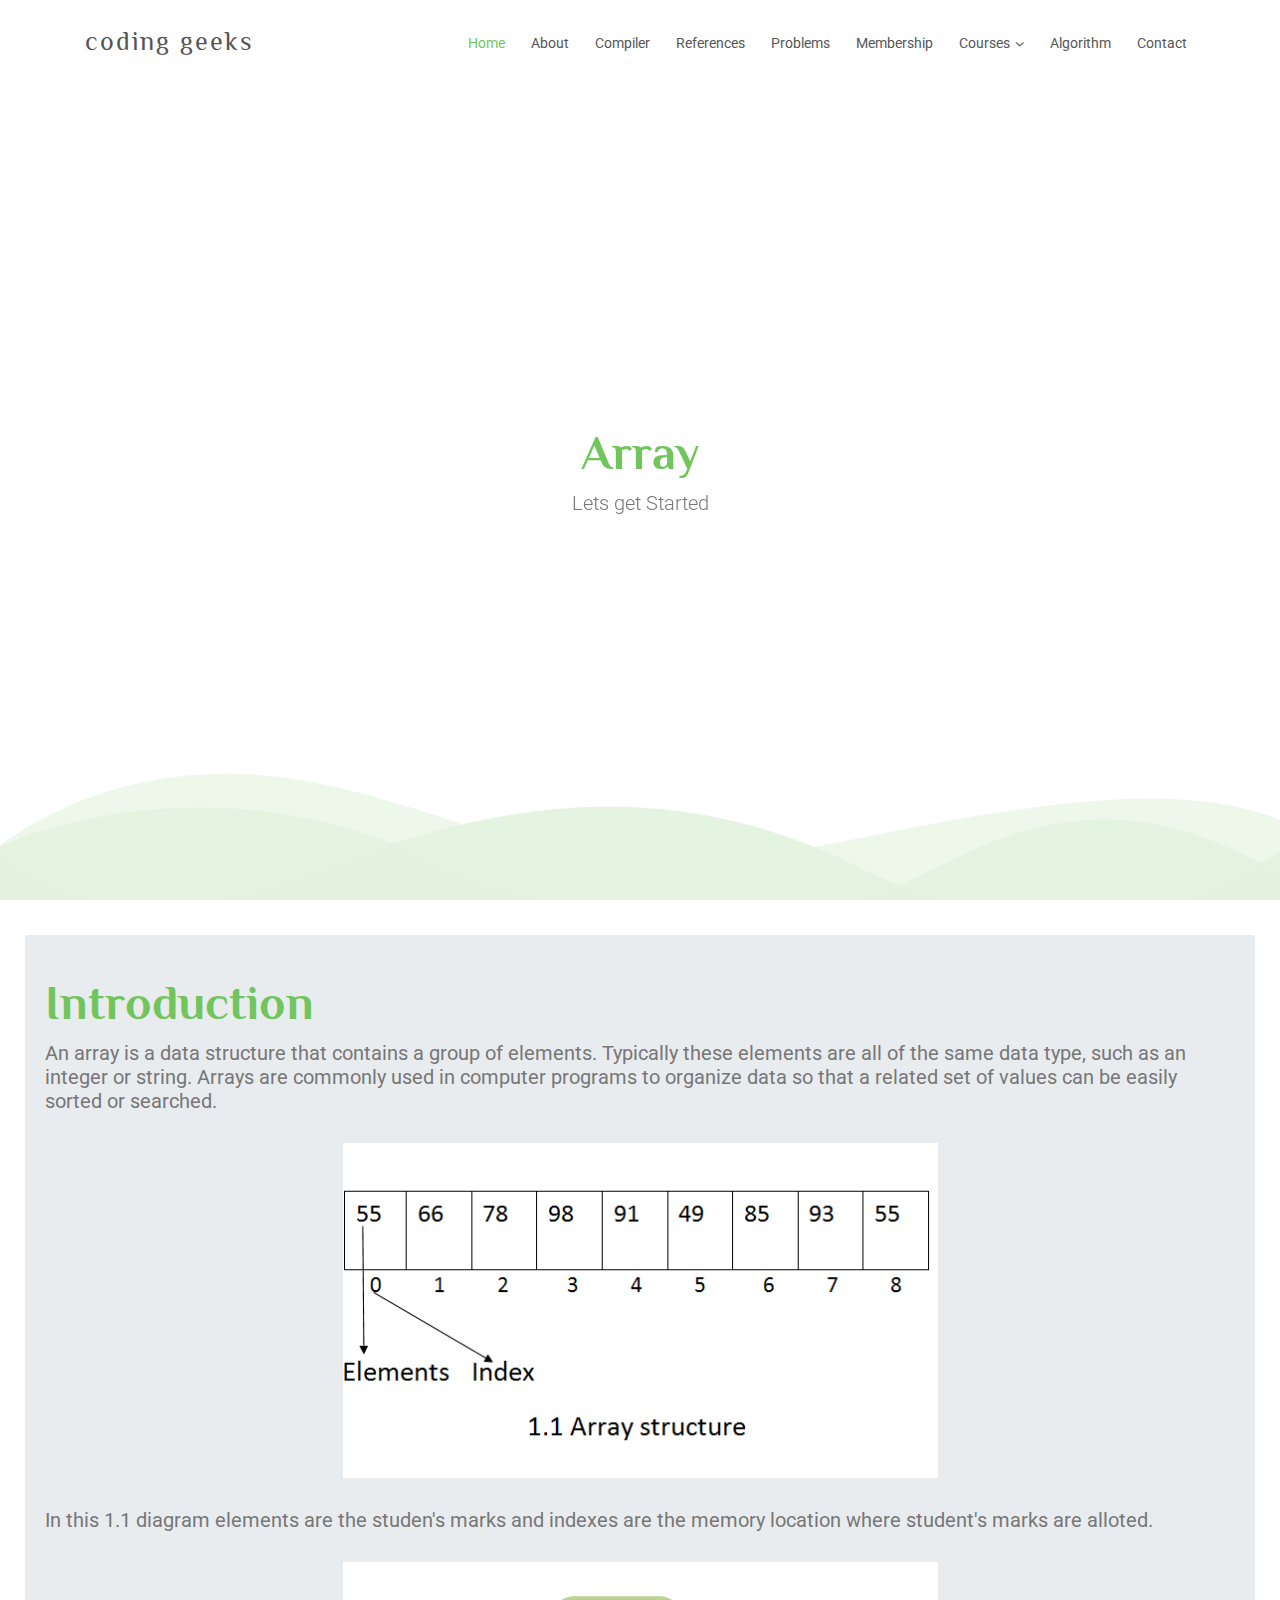
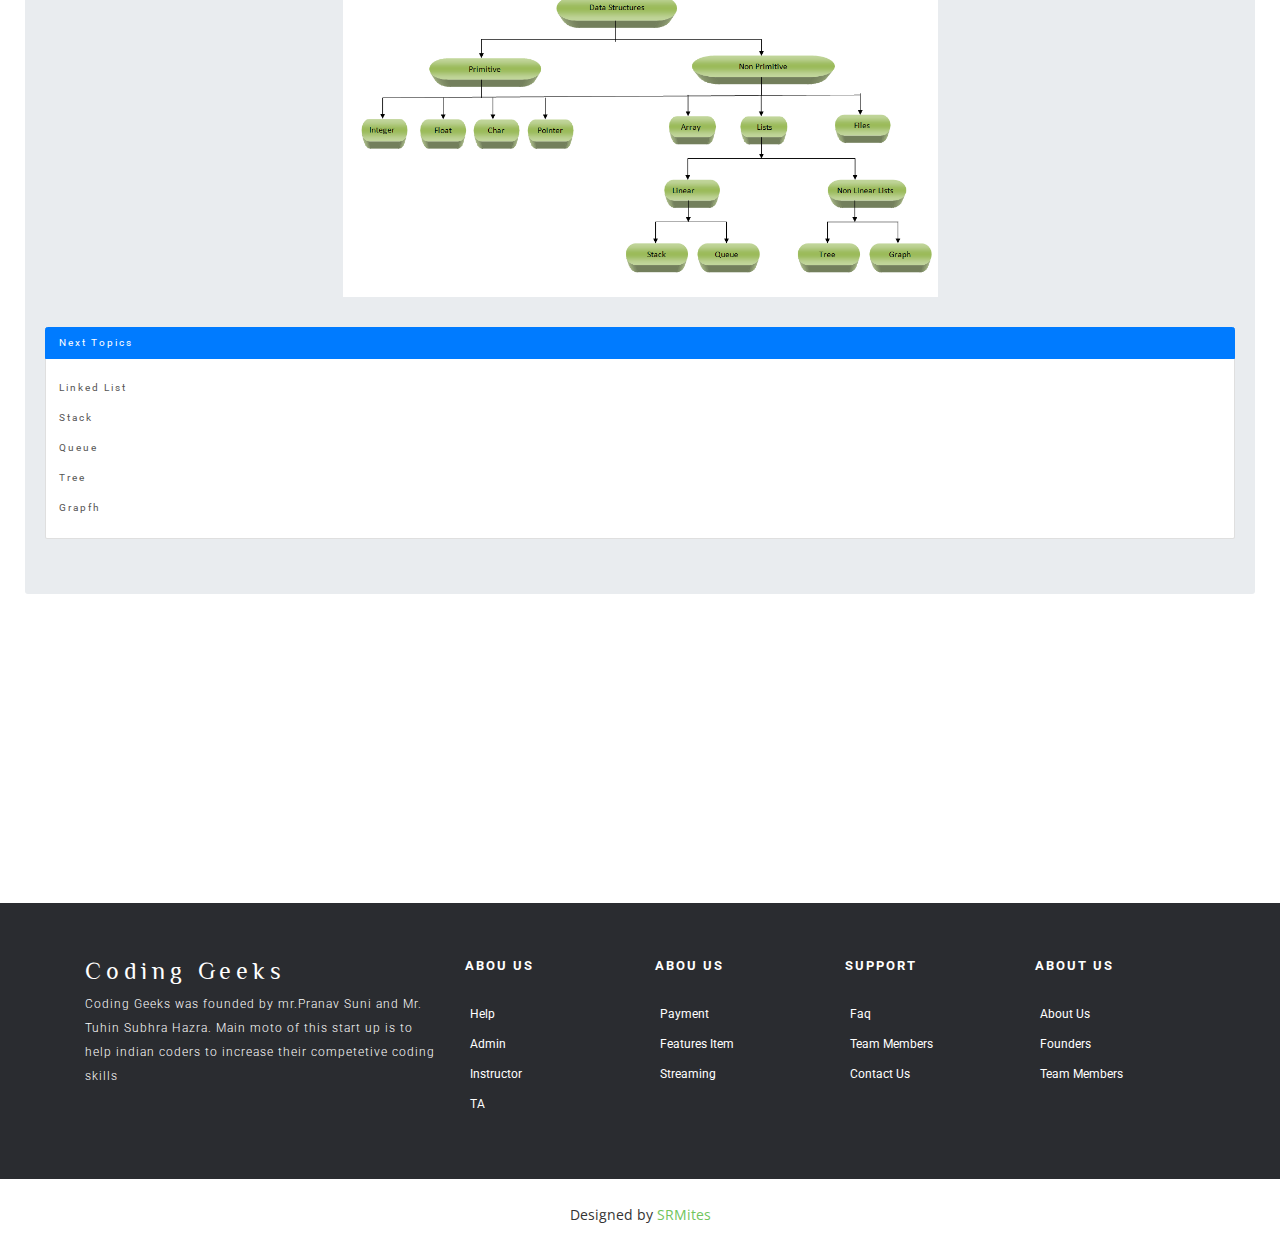
==== Array.html @ ffbafb0f "Add files via upload" ====
<!DOCTYPE html>
<html lang="en">

<head>

<title>Bootstrap Example</title>
    <meta charset="utf-8">
    <meta name="viewport" content="width=device-width, initial-scale=1">
    <link rel="stylesheet" href="https://maxcdn.bootstrapcdn.com/bootstrap/3.3.7/css/bootstrap.min.css">
    <script src="https://ajax.googleapis.com/ajax/libs/jquery/3.2.1/jquery.min.js"></script>
    <script src="https://maxcdn.bootstrapcdn.com/bootstrap/3.3.7/js/bootstrap.min.js"></script>
    <style>
      .center {
  display: block;
  margin-left: auto;
  margin-right: auto;
  width: 50%;
}
        .jumbotron {
            margin-left: 25px!important;
            margin-right:25px!important;
            
        }
    </style>
</style>
  <meta charset="utf-8">
  <meta content="width=device-width, initial-scale=1.0" name="viewport">

  <title>Coding Geeks</title>

  <!-- Favicons-->
  <link href="assets/img/favicon.png" rel="icon">
  <link href="assets/img/apple-touch-icon.png" rel="apple-touch-icon">-->

  <!-- Google Fonts -->
  <link href="https://fonts.googleapis.com/css?family=Open+Sans:300,300i,400,400i,700,700i|Roboto:100,300,400,500,700|Philosopher:400,400i,700,700i" rel="stylesheet">

  <!-- Vendor CSS Files -->
  <link href="assets/vendor/bootstrap/css/bootstrap.min.css" rel="stylesheet">
  <link href="assets/vendor/font-awesome/css/font-awesome.min.css" rel="stylesheet">
  <link href="assets/vendor/modal-video/css/modal-video.min.css" rel="stylesheet">
  <link href="assets/vendor/owl.carousel/assets/owl.carousel.min.css" rel="stylesheet">
  <link href="assets/vendor/aos/aos.css" rel="stylesheet">

  <!-- Template Main CSS File -->
  <link href="assets/css/style.css" rel="stylesheet">

  <!-- =======================================================
  * Template Name: eStartup - v2.2.0
  * Template URL: https://bootstrapmade.com/estartup-bootstrap-landing-page-template/
  * Author: BootstrapMade.com
  * License: https://bootstrapmade.com/license/
  ======================================================== -->
  <meta charset="utf-8">
    <meta http-equiv="X-UA-Compatible" content="IE=edge">
    <meta name="viewport" content="width=device-width, initial-scale=1">

    <title>Bootstrap 4, from LayoutIt!</title>

    <meta name="description" content="Source code generated using layoutit.com">
    <meta name="author" content="LayoutIt!">

    <link href="css/bootstrap.min.css" rel="stylesheet">
    <link href="css/style.css" rel="stylesheet">

</head>

<body>

  <!-- ======= Header ======= -->
  <header id="header" class="header">
    <div class="container">

      <div id="logo" class="pull-left">
        <h1><a href="index.html"><span></span>coding geeks</a></h1>
        <!-- Uncomment below if you prefer to use an image logo -->
        <!-- <a href="index.html"><img src="assets/img/logo.png" alt="" title="" /></a>-->
      </div>

      <nav id="nav-menu-container">
        <ul class="nav-menu">
          <li class="menu-active"><a href="index.html">Home</a></li>
          <li><a href="#about-us">About</a></li>
          <li><a href="https://repl.it/join/gxjfedqt-mokshbeatbeat">compiler</a></li>
          <li><a href="#screenshots">References</a></li>
          <li><a href="#team">Problems</a></li>
          <li><a href="#pricing">Membership</a></li>
          <li class="menu-has-children"><a href="">Courses</a>
            <ul>
              <li><a href="file:///C:/Users/USER/Desktop/New%20folder/Details.html">C</a></li>
              <li><a href="file:///C:/Users/USER/Desktop/startup/Coding%20Geeks/cpp.html">c++</a></li>
              <li><a href="#">Java</a></li>
              <li><a href="#">Data structure</a></li>
            </ul>
          </li>
          <li><a href="#blog">Algorithm</a></li>
          <li><a href="#contact">Contact</a></li>
        </ul>
      </nav><!-- #nav-menu-container -->
    </div>
  </header><!-- End Header -->

  <!-- ======= Hero Section ======= -->
  <section id="hero">
    <div class="hero-container" data-aos="fade-in">
      <h1>Array</h1>
      <h2>Lets get Started</h2>
    </div>
  </section>
  <section id="hero1">
  
      <!--
      <img src="assets/img/hero-img.png" alt="Hero Imgs" data-aos="zoom-out" data-aos-delay="100">
      <a href="#get-started" class="btn-get-started scrollto">Get Started</a>
      <div class="btns">
        <a href="#"><i class="fa fa-apple fa-3x"></i> App Store</a>
        <a href="#"><i class="fa fa-play fa-3x"></i> Google Play</a>
        <a href="#"><i class="fa fa-windows fa-3x"></i> windows</a>
      </div>
    </div>
  </section>--><!-- End Hero Section -->
    
       <div class="jumbotron">
        <h1>
         Introduction
        </h1>
        <h2><b>An array is a data structure that contains a group of elements. Typically these elements are all of the same data type, such as an integer or string. Arrays are commonly used in computer programs to organize data so that a related set of values can be easily sorted or searched.                                  
        </b></h2>
        <img src="Array.png"class="center">
        <h2><b>In this 1.1 diagram elements are the studen's marks and indexes are the memory location where student's marks are alloted.</b></h2>


         <img src="Diag.png"class="center">
<h2><b></b></h2>
        <div class="list-group">
  <a href="#" class="list-group-item list-group-item-action active" aria-current="true">
    Next Topics
  </a>
  <a href="#" class="list-group-item list-group-item-action"></a>
  <a href="#" class="list-group-item list-group-item-action">Linked List</a>
  <a href="#" class="list-group-item list-group-item-action">Stack</a>
  <a href="#" class="list-group-item list-group-item-action">Queue</a>
  <a href="#" class="list-group-item list-group-item-action">Tree</a>
  <a href="#" class="list-group-item list-group-item-action">Grapfh</a>
  <a href="#" class="list-group-item list-group-item-action disabled" tabindex="-1" aria-disabled="true"></a>
</div>
      </h3>
        <p>
      </div>
    </div>
  </div>
  </div>

    <script src="js/jquery.min.js"></script>
    <script src="js/bootstrap.min.js"></script>
    <script src="js/scripts.js"></script>
  <main id="main">

    <!-- ======= Get Started Section =======
    <section id="get-started" class="padd-section text-center">

      <div class="container" data-aos="fade-up">
        <div class="section-title text-center">

          <h2>Available Courses</h2>
          <p class="separator"></p>

        </div>
      </div>

      <div class="container">
        <div class="row">

          <div class="col-md-6 col-lg-4" data-aos="zoom-in" data-aos-delay="100">
            <div class="feature-block">

              <img src="assets/img/svg/cloud.svg" alt="img" class="img-fluid">
              <h4>C language</h4>
              <p>Complete Course beginner to advanve level</p>
              <a href="#">read more</a>

            </div>
          </div>

          <div class="col-md-6 col-lg-4" data-aos="zoom-in" data-aos-delay="200">
            <div class="feature-block">

              <img src="assets/img/svg/planet.svg" alt="img" class="img-fluid">
              <h4>C Plus Plus</h4>
              <p>Complete Course beginner to advanve level</p>
              <a href="#">read more</a>

            </div>
          </div>

          <div class="col-md-6 col-lg-4" data-aos="zoom-in" data-aos-delay="300">
            <div class="feature-block">

              <img src="assets/img/svg/asteroid.svg" alt="img" class="img-fluid">
              <h4>Java</h4>
              <p>Complete Course beginner to advanve level</p>
              <a href="#">read more</a>

            </div>
          </div>

        </div>
      </div>

    </section>--><!-- End Get Started Section -->

    <!-- ======= About Us Section ======= -->
  

    <!-- ======= Features Section ======= 
    <section id="features" class="padd-section text-center">

      <div class="container" data-aos="fade-up">
        <div class="section-title text-center">
          <h2>Live courses</h2>
          <p class="separator">code to live</p>
        </div>

        <div class="row" data-aos="fade-up" data-aos-delay="100">

          <div class="col-md-6 col-lg-3">
            <div class="feature-block">
              <img src="assets/img/svg/paint-palette.svg" alt="img" class="img-fluid">
              <h4>C</h4>
              <p>Complete Course beginner to advanve level</p>
            </div>
          </div>

          <div class="col-md-6 col-lg-3">
            <div class="feature-block">
              <img src="assets/img/svg/vector.svg" alt="img" class="img-fluid">
              <h4>c++</h4>
              <p>Complete Course beginner to advanve level</p>
            </div>
          </div>

          <div class="col-md-6 col-lg-3">
            <div class="feature-block">
              <img src="assets/img/svg/design-tool.svg" alt="img" class="img-fluid">
              <h4>Java</h4>
              <p>Complete Course beginner to advanve level</p>
            </div>
          </div>

          <div class="col-md-6 col-lg-3">
            <div class="feature-block">
              <img src="assets/img/svg/asteroid.svg" alt="img" class="img-fluid">
              <h4>Data Structures</h4>
              <p>Complete Course beginner to advanve level</p>
            </div>
          </div>

          <div class="col-md-6 col-lg-3">
            <div class="feature-block">
              <img src="assets/img/svg/asteroid.svg" alt="img" class="img-fluid">
              <h4>Algorithms</h4>
              <p>Complete Course beginner to advanve level</p>
            </div>
          </div>

          <div class="col-md-6 col-lg-3">
            <div class="feature-block">
              <img src="assets/img/svg/cloud-computing.svg" alt="img" class="img-fluid">
              <h4>Competetive Coding</h4>
              <p>Complete Course beginner to advanve level</p>
            </div>
          </div>

          <div class="col-md-6 col-lg-3">
            <div class="feature-block">
              <img src="assets/img/svg/pixel.svg" alt="img" class="img-fluid">
              <h4>Interview Preparation</h4>
              <p>Complete Course beginner to advanve level</p>
            </div>
          </div>

          <div class="col-md-6 col-lg-3">
            <div class="feature-block">
              <img src="assets/img/svg/code.svg" alt="img" class="img-fluid">
              <h4>Coding Challanges</h4>
              <p>Complete Course beginner to advanve level</p>
            </div>
          </div>

        </div>
      </div>
    </section>--><!-- End Features Section -->

    <!-- ======= Screenshots Section ======= 
    <section id="screenshots" class="padd-section text-center">

      <div class="container" data-aos="fade-up">
        <div class="section-title text-center">
          <h2>App Gallery</h2>
          <p class="separator">Integer cursus bibendum augue ac cursus .</p>
        </div>

        <div class="owl-carousel owl-theme" data-aos="fade-up" data-aos-delay="100">

          <div><img src="assets/img/screen/1.jpg" alt="img"></div>
          <div><img src="assets/img/screen/2.jpg" alt="img"></div>
          <div><img src="assets/img/screen/3.jpg" alt="img"></div>
          <div><img src="assets/img/screen/4.jpg" alt="img"></div>
          <div><img src="assets/img/screen/5.jpg" alt="img"></div>
          <div><img src="assets/img/screen/6.jpg" alt="img"></div>
          <div><img src="assets/img/screen/7.jpg" alt="img"></div>
          <div><img src="assets/img/screen/8.jpg" alt="img"></div>
          <div><img src="assets/img/screen/9.jpg" alt="img"></div>

        </div>
      </div>
-->
    </section><!-- End Screenshots Section 

    <!-- ======= Video Section ======= 
    <section id="video" class="text-center">
      <div class="overlay">
        <div class="container-fluid container-full" data-aos="zoom-in">

          <div class="row">
            <a href="#" class="js-modal-btn play-btn" data-video-id="s22ViV7tBKE"></a>
          </div>

        </div>
      </div>-->
    </section><!-- End Video Section -->


    <!-- ======= Team Section =======
    <section id="team" class="padd-section text-center">

      <div class="container" data-aos="fade-up">
        <div class="section-title text-center">

          <h2>Founder</h2>
          <p class="separator">Hello</p>
        </div>

        <div class="row">

          <div class="col-md-6 col-md-4 col-lg-3" data-aos="zoom-in" data-aos-delay="100">
            <div class="team-block bottom">
              <img src="assets/img/team/1.jpeg" class="img-responsive" alt="img">
              <div class="team-content">
                <ul class="list-unstyled">
                  <li><a href="#"><i class="fa fa-facebook"></i></a></li>
                  <li><a href="#"><i class="fa fa-twitter"></i></a></li>
                  <li><a href="#"><i class="fa fa-linkedin"></i></a></li>
                </ul>
                <span>Founder</span>
                <h4>Tuhin Subhra Hazra</h4>
              </div>
            </div>
          </div>

          <div class="col-md-6 col-md-4 col-lg-3" data-aos="zoom-in" data-aos-delay="100">
            <div class="team-block bottom">
              <img src="assets/img/team/1.jpeg" class="img-responsive" alt="img">
              <div class="team-content">
                <ul class="list-unstyled">
                  <li><a href="#"><i class="fa fa-facebook"></i></a></li>
                  <li><a href="#"><i class="fa fa-twitter"></i></a></li>
                  <li><a href="#"><i class="fa fa-linkedin"></i></a></li>
                </ul>
                <span>Founder</span>
                <h4>Tuhin Subhra Hazra</h4>
              </div>
            </div>
          </div>

          
             <div class="col-md-6 col-md-4 col-lg-3" data-aos="zoom-in" data-aos-delay="100">
            <div class="team-block bottom">
              <img src="assets/img/team/1.jpeg" class="img-responsive" alt="img">
              <div class="team-content">
                <ul class="list-unstyled">
                  <li><a href="#"><i class="fa fa-facebook"></i></a></li>
                  <li><a href="#"><i class="fa fa-twitter"></i></a></li>
                  <li><a href="#"><i class="fa fa-linkedin"></i></a></li>
                </ul>
                <span>Founder</span>
                <h4>Tuhin Subhra Hazra</h4>
              </div>
            </div>
          </div>
          <div class="col-md-6 col-md-4 col-lg-3" data-aos="zoom-in" data-aos-delay="100">
            <div class="team-block bottom">
              <img src="assets/img/team/1.jpeg" class="img-responsive" alt="img">
              <div class="team-content">
                <ul class="list-unstyled">
                  <li><a href="#"><i class="fa fa-facebook"></i></a></li>
                  <li><a href="#"><i class="fa fa-twitter"></i></a></li>
                  <li><a href="#"><i class="fa fa-linkedin"></i></a></li>
                </ul>
                <span>Founder</span>
                <h4>Tuhin Subhra Hazra</h4>
              </div>
            </div>
          </div>
        </div>
      </div>

    </section>--><!-- End Team Section -->

    <!-- ======= Testimonials Section ======= 
    <section id="testimonials" class="padd-section text-center">
      <div class="container" data-aos="fade-up">
        <div class="row justify-content-center">

          <div class="col-md-8">

            <div class="testimonials-content">
              <div id="carousel-example-generic" class="carousel slide" data-ride="carousel">

                <div class="carousel-inner" role="listbox">

                  <div class="carousel-item  active">
                    <div class="top-top">

                      <h2>mera laoda
                      mera laoda
                  mera laoda</p>
                  mera laoda
              mera laoda mera laoda mera laoda mera laodamera laodameramera laoda</h2>
                      <h4><span>manager</span></h4>

                    </div>
                  </div>

                  <div class="carousel-item ">
                    <div class="top-top">

                      <h2>mera laoda
                      mera laoda
                  mera laoda</p>
                  mera laoda
              mera laoda mera laoda mera laoda mera laodamera laodameramera laoda</h2>
                      <h4><span>manager</span></h4>

                    </div>
                  </div>

                  <div class="carousel-item ">
                    <div class="top-top">

                      <h2>mera laoda
                      mera laoda
                  mera laoda</p>
                  mera laoda
              mera laoda mera laoda mera laoda mera laodamera laodameramera laoda</h2>
                      <h4><span>manager</span></h4>

                    </div>
                  </div>

                </div>

                <div class="btm-btm">

                  <ul class="list-unstyled carousel-indicators">
                    <li data-target="#carousel-example-generic" data-slide-to="0" class="active"></li>
                    <li data-target="#carousel-example-generic" data-slide-to="1"></li>
                    <li data-target="#carousel-example-generic" data-slide-to="2"></li>
                  </ul>

                </div>

              </div>
            </div>
          </div>

        </div>
      </div>
    </section>--><!-- End Testimonials Section -->

    <!-- ======= Pricing Section ======= 
    <section id="pricing" class="padd-section text-cente">

      <div class="container" data-aos="fade-up">
        <div class="section-title text-center">

          <h2>Get the membership</h2>
          <p class="separator">Designed by Experienced team members</p>
        </div>

        <div class="row" data-aos="fade-up" data-aos-delay="100">

          <div class="col-md-6 col-lg-3">
            <div class="block-pricing">
              <div class="table">
                <h4>begginer</h4>
                <h2>1/-</h2>
                <ul class="list-unstyled">
                  <li><b>C</b>Tuhin</li>
                  <li><b>C++</b> Tech Support</li>
                  <li><b>Java</b> problems</li>
                  <li>Monthly Backups</li>
                  <li>Free compiler</li>
                </ul>
                <div class="table_btn">
                  <a href="#" class="btn"><i class="fa fa-shopping-cart"></i> Buy Now</a>
                </div>
              </div>
            </div>
          </div>

          <div class="col-md-6 col-lg-3">
            <div class="block-pricing">
              <div class="table">
                <h4>PERSONAL</h4>
                <h2>1/-</h2>
                <ul class="list-unstyled">
                  <li><b>C</b>Tuhin</li>
                  <li><b>C++</b> Tech Support</li>
                  <li><b>Java</b> problems</li>
                  <li>Monthly Backups</li>
                  <li>Free compiler</li>
                </ul>
                <div class="table_btn">
                  <a href="#" class="btn"><i class="fa fa-shopping-cart"></i> Buy Now</a>
                </div>
              </div>
            </div>
          </div>

          <div class="col-md-6 col-lg-3">
            <div class="block-pricing">
              <div class="table">
                <h4>BUSINESS</h4>
                <h2>1/-</h2>
                <ul class="list-unstyled">
                  <li><b>C</b>Tuhin</li>
                  <li><b>C++</b> Tech Support</li>
                  <li><b>Java</b> problems</li>
                  <li>Monthly Backups</li>
                  <li>Free compiler</li>
                </ul>
                <div class="table_btn">
                  <a href="#" class="btn"><i class="fa fa-shopping-cart"></i> Buy Now</a>
                </div>
              </div>
            </div>
          </div>

          <div class="col-md-6 col-lg-3">
            <div class="block-pricing">
              <div class="table">
                <h4>profeesional</h4>
                <h2>1/-</h2>
                <ul class="list-unstyled">
                  <li><b>C</b>Tuhin</li>
                  <li><b>C++</b> Tech Support</li>
                  <li><b>Java</b> problems</li>
                  <li>Monthly Backups</li>
                  <li>Free compiler</li>
                </ul>
                <div class="table_btn">
                  <a href="#" class="btn"><i class="fa fa-shopping-cart"></i> Buy Now</a>
                </div>
              </div>
            </div>
          </div>
        </div>
      </div>
    </section>--><!-- End Pricing Section -->

    <!-- ======= Blog Section ======= 
    <section id="blog" class="padd-sectio">

      <div class="container" data-aos="fade-up">
        <div class="section-title text-center">

          <h2>Currntly going on projects</h2>
          <p class="separator">Integer cursus bibendum augue ac cursus .</p>
        </div>

        <div class="row" data-aos="fade-up" data-aos-delay="100">

          <div class="col-md-6 col-lg-4">
            <div class="block-blog text-left">
              <a href="#"><img src="assets/img/blog/blog-image-1.jpg" alt="img"></a>
              <div class="content-blog">
                <h4><a href="#">whats isthe difference between good and bat typography</a></h4>
                <span>05, juin 2017</span>
                <a class="pull-right readmore" href="#">read more</a>
              </div>
            </div>
          </div>

          <div class="col-md-6 col-lg-4">
            <div class="block-blog text-left">
              <a href="#"><img src="assets/img/blog/blog-image-2.jpg" class="img-responsive" alt="img"></a>
              <div class="content-blog">
                <h4><a href="#">whats isthe difference between good and bat typography</a></h4>
                <span>05, juin 2017</span>
                <a class="pull-right readmore" href="#">read more</a>
              </div>
            </div>
          </div>

          <div class="col-md-6 col-lg-4">
            <div class="block-blog text-left">
              <a href="#"><img src="assets/img/blog/blog-image-3.jpg" class="img-responsive" alt="img"></a>
              <div class="content-blog">
                <h4><a href="#">whats isthe difference between good and bat typography</a></h4>
                <span>05, juin 2017</span>
                <a class="pull-right readmore" href="#">read more</a>
              </div>
            </div>
          </div>

        </div>
      </div>-->


    <!-- ======= Contact Section ======= 
    <section id="contact" class="padd-section">

      <div class="container" data-aos="fade-up">
        <div class="section-title text-center">
          <h2>Contact</h2>
          <p class="separator">Please contact to admin in this mail(hazratuhin1508@gmail.com)</p>
        </div>

        <div class="row justify-content-center" data-aos="fade-up" data-aos-delay="100">

          <div class="col-lg-3 col-md-4">

            <div class="info">
              <div>
                <i class="fa fa-map-marker"></i>
                <p>Nehru street, kurunji nagar<br>Chennai, India,600089</p>
              </div>

              <div class="email">
                <i class="fa fa-envelope"></i>
                <p>hazratuhin1508@gmail.com</p>
              </div>

              <div>
                <i class="fa fa-phone"></i>
                <p>+91-8250994644</p>
              </div>
            </div>

            <div class="social-links">
              <a href="#" class="twitter"><i class="fa fa-twitter"></i></a>
              <a href="#" class="facebook"><i class="fa fa-facebook"></i></a>
              <a href="#" class="instagram"><i class="fa fa-instagram"></i></a>
              <a href="#" class="google-plus"><i class="fa fa-google-plus"></i></a>
              <a href="#" class="linkedin"><i class="fa fa-linkedin"></i></a>
            </div>

          </div>

          <div class="col-lg-5 col-md-8">
            <div class="form">
              <form action="forms/contact.php" method="post" role="form" class="php-email-form">
                <div class="form-group">
                  <input type="text" name="name" class="form-control" id="name" placeholder="Your Name" data-rule="minlen:4" data-msg="Please enter at least 4 chars" />
                  <div class="validate"></div>
                </div>
                <div class="form-group">
                  <input type="email" class="form-control" name="email" id="email" placeholder="Your Email" data-rule="email" data-msg="Please enter a valid email" />
                  <div class="validate"></div>
                </div>
                <div class="form-group">
                  <input type="text" class="form-control" name="subject" id="subject" placeholder="Subject" data-rule="minlen:4" data-msg="Please enter at least 8 chars of subject" />
                  <div class="validate"></div>
                </div>
                <div class="form-group">
                  <textarea class="form-control" name="message" rows="5" data-rule="required" data-msg="Please write something for us" placeholder="Message"></textarea>
                  <div class="validate"></div>
                </div>
                <div class="mb-3">
                  <div class="loading">Loading</div>
                  <div class="error-message"></div>
                  <div class="sent-message">Your message has been sent. Thank you!</div>
                </div>
                <div class="text-center"><button type="submit">Send Message</button></div>
              </form>
            </div>
          </div>
        </div>
      </div>
    </section>--><!-- End Contact Section -->

  </main><!-- End #main -->



  <a href="#" class="back-to-top"><i class="fa fa-chevron-up"></i></a>

  <!-- Vendor JS Files -->
  <script src="assets/vendor/jquery/jquery.min.js"></script>
  <script src="assets/vendor/bootstrap/js/bootstrap.bundle.min.js"></script>
  <script src="assets/vendor/jquery.easing/jquery.easing.min.js"></script>
  <script src="assets/vendor/php-email-form/validate.js"></script>
  <script src="assets/vendor/modal-video/js/modal-video.min.js"></script>
  <script src="assets/vendor/owl.carousel/owl.carousel.min.js"></script>
  <script src="assets/vendor/superfish/superfish.min.js"></script>
  <script src="assets/vendor/hoverIntent/hoverIntent.js"></script>
  <script src="assets/vendor/aos/aos.js"></script>

  <!-- Template Main JS File -->
  <script src="assets/js/main.js"></script>
      </section><!-- End Blog Section -->

    <!-- ======= Newsletter Section ======= -->
    <section id="newsletter" class="newsletter text-center">
      <div class="overlay padd-section">
        <div class="container" data-aos="zoom-in">

          <div class="row justify-content-center">
            <div class="col-md-9 col-lg-6">
              <form class="form-inline" method="POST" action="#">

                <input type="email" class="form-control " placeholder="Email Adress" name="email">
                <button type="submit" class="btn btn-default"><i class="fa fa-location-arrow"></i>Subscribe</button>

              </form>

            </div>
          </div>

          <ul class="list-unstyled">
            <li><a href="#"><i class="fa fa-facebook"></i></a></li>
            <li><a href="#"><i class="fa fa-twitter"></i></a></li>
            <li><a href="#"><i class="fa fa-google-plus"></i></a></li>
            <li><a href="#"><i class="fa fa-linkedin"></i></a></li>
          </ul>

        </div>
      </div>
    </section><!-- End Newsletter Section -->

  <!-- ======= Footer ======= -->
  <footer class="footer">
    <div class="container">
      <div class="row">

        <div class="col-md-12 col-lg-4">
          <div class="footer-logo">

            <a class="navbar-brand" href="#">Coding Geeks</a>
            <p>Coding Geeks was founded by mr.Pranav Suni and Mr. Tuhin Subhra Hazra. Main moto of this start up is to help indian coders to increase their competetive coding skills</p>

          </div>
        </div>

        <div class="col-sm-6 col-md-3 col-lg-2">
          <div class="list-menu">

            <h4>Abou Us</h4>

            <ul class="list-unstyled">
              <li><a href="#">Help</a></li>
              <li><a href="#">Admin</a></li>
              <li><a href="#">Instructor</a></li>
              <li><a href="#">TA</a></li>
            </ul>

          </div>
        </div>

        <div class="col-sm-6 col-md-3 col-lg-2">
          <div class="list-menu">

            <h4>Abou Us</h4>

            <ul class="list-unstyled">
              <li><a href="#">Payment</a></li>
              <li><a href="#">Features item</a></li>
              <li><a href="#">streaming</a></li>
              <li><a href="#"></a></li>
            </ul>

          </div>
        </div>

        <div class="col-sm-6 col-md-3 col-lg-2">
          <div class="list-menu">

            <h4>Support</h4>

            <ul class="list-unstyled">
              <li><a href="#">faq</a></li>
              <li><a href="#">Team Members</a></li>
              <li><a href="#">Contact us</a></li>
              <li><a href="#"></a></li>
            </ul>

          </div>
        </div>

        <div class="col-sm-6 col-md-3 col-lg-2">
          <div class="list-menu">

            <h4>About Us</h4>

            <ul class="list-unstyled">
              <li><a href="#">About us</a></li>
              <li><a href="#">Founders</a></li>
              <li><a href="#">Team Members</a></li>
              <li><a href="#"></a></li>
            </ul>

          </div>
        </div>

      </div>
    </div>

    <div class="copyrights">
      <div class="container">
        <p></p>
        <div class="credits">
          <!--
          All the links in the footer should remain intact.
          You can delete the links only if you purchased the pro version.
          Licensing information: https://bootstrapmade.com/license/
          Purchase the pro version with working PHP/AJAX contact form: https://bootstrapmade.com/buy/?theme=eStartup
        -->
          Designed by <a href="https://bootstrapmade.com/">SRMites</a>
        </div>
      </div>
    </div>

  </footer><!-- End  Footer -->

</body>

</html>
---- assets/vendor/modal-video/css/modal-video.min.css ----
@keyframes modal-video{from{opacity:0}to{opacity:1}}@keyframes modal-video-inner{from{transform:translate(0, 100px)}to{transform:translate(0, 0)}}.modal-video{position:fixed;top:0;left:0;width:100%;height:100%;background-color:rgba(0,0,0,0.5);z-index:1000000;cursor:pointer;opacity:1;animation-timing-function:ease-out;animation-duration:.3s;animation-name:modal-video;-webkit-transition:opacity .3s ease-out;-moz-transition:opacity .3s ease-out;-ms-transition:opacity .3s ease-out;-o-transition:opacity .3s ease-out;transition:opacity .3s ease-out}.modal-video-close{opacity:0}.modal-video-close .modal-video-movie-wrap{-webkit-transform:translate(0, 100px);-moz-transform:translate(0, 100px);-ms-transform:translate(0, 100px);-o-transform:translate(0, 100px);transform:translate(0, 100px)}.modal-video-body{max-width:940px;width:100%;height:100%;margin:0 auto;display:table}.modal-video-inner{display:table-cell;vertical-align:middle;width:100%;height:100%}.modal-video-movie-wrap{width:100%;height:0;position:relative;padding-bottom:56.25%;background-color:#333;animation-timing-function:ease-out;animation-duration:.3s;animation-name:modal-video-inner;-webkit-transform:translate(0, 0);-moz-transform:translate(0, 0);-ms-transform:translate(0, 0);-o-transform:translate(0, 0);transform:translate(0, 0);-webkit-transition:-webkit-transform .3s ease-out;-moz-transition:-moz-transform .3s ease-out;-ms-transition:-ms-transform .3s ease-out;-o-transition:-o-transform .3s ease-out;transition:transform .3s ease-out}.modal-video-movie-wrap iframe{position:absolute;top:0;left:0;width:100%;height:100%}.modal-video-close-btn{position:absolute;z-index:2;top:-35px;right:-35px;display:inline-block;width:35px;height:35px;overflow:hidden;border:none;background:transparent}.modal-video-close-btn:before{transform:rotate(45deg)}.modal-video-close-btn:after{transform:rotate(-45deg)}.modal-video-close-btn:before,.modal-video-close-btn:after{content:'';position:absolute;height:2px;width:100%;top:50%;left:0;margin-top:-1px;background:#fff;border-radius:5px;margin-top:-6px}
---- assets/css/style.css ----
/**
* Template Name: eStartup - v2.2.0
* Template URL: https://bootstrapmade.com/estartup-bootstrap-landing-page-template/
* Author: BootstrapMade.com
* License: https://bootstrapmade.com/license/
*/

@charset "UTF-8";
/*--------------------------------------------------------------
# General
--------------------------------------------------------------*/
body {
  background-color: #fff;
  color: #333;
}

h1, h2, h3, h4, h5, h6 {
  margin: 0;
}

h2 {
  color: #000;
  font-weight: 600;
}

h4 {
  color: #000;
  font-size: 13px;
  font-weight: 700;
  letter-spacing: 2px;
  text-transform: uppercase;
  line-height: 2;
}

h5 {
  color: #626262;
  font-size: 14px;
  font-weight: 500;
}

a {
  letter-spacing: 2px;
  text-decoration: none;
  color: #71c55d;
}

a:hover {
  color: #92d283;
}

ul {
  letter-spacing: 1px;
}

li {
  color: #626262;
  font-size: 13px;
  font-weight: 400;
  letter-spacing: 2px;
  line-height: 30px;
  text-transform: capitalize;
}

p {
  color: #505050;
  font-size: 14px;
  font-weight: 300;
  letter-spacing: 0.5px;
  line-height: 2;
  margin-bottom: 20px;
}

span {
  letter-spacing: 1px;
}

.img-fluid {
  height: 60px;
  margin-bottom: 30px;
  width: 60px;
}

.container-full {
  padding-left: 0;
  padding-right: 0;
}

.btn {
  border: 1px solid #fff;
  border-radius: 50px;
  color: #fff;
  font-size: 11px;
  font-weight: 600;
  padding: 15px 40px;
  text-transform: uppercase;
  transition: all 0.5s ease-in-out 0s;
}

.btn-default:hover {
  color: #fff;
  background-color: #e6e6e6;
  border-color: #adadad;
}

.fa {
  font-size: 13px;
}

/* Back to top button */
.back-to-top {
  position: fixed;
  display: none;
  background: #71c55d;
  line-height: 1;
  color: #fff;
  padding: 7px 12px 13px 12px;
  font-size: 16px;
  border-radius: 2px;
  right: 15px;
  bottom: 15px;
  transition: background 0.5s;
}

@media (max-width: 768px) {
  .back-to-top {
    bottom: 15px;
  }
}

.back-to-top:focus {
  background: #71c55d;
  color: #fff;
  outline: none;
}

.back-to-top:hover {
  background: #55b03f;
  color: #fff;
}

/*--------------------------------------------------------------
# Header
--------------------------------------------------------------*/
#header {
  background: #fff;
  position: fixed;
  left: 0;
  top: 0;
  right: 0;
  z-index: 3;
  transition: all 0.5s ease;
  padding: 20px 0;
}

#header #logo {
  padding: 6px 0 0 0;
}

#header #logo h1 {
  color: #505050;
  font-family: "Philosopher", sans-serif;
  font-size: 26px;
  font-weight: 500;
  letter-spacing: 1px;
  margin: 0;
}

#header #logo h1 a {
  color: #555;
  line-height: 1;
  display: inline-block;
  text-decoration: none;
}

#header #logo h1 a span {
  color: #71c55d;
}

#header #logo img {
  padding: 0;
  margin: 0;
}

#header.header-scrolled {
  background: #fff;
  box-shadow: 0 3px 7px rgba(0, 0, 0, 0.1);
  padding: 10px 0;
}

/*--------------------------------------------------------------
# Hero Section
--------------------------------------------------------------*/
#hero1 {
  width: 100%;
  height:100%;
  background: url(../img/hero-bg.png) center bottom no-repeat;
  background-size: 100%;
  position: relative;
  margin-top: 20px;
}

@media (min-width: 1025px) {
  #hero1 {
    background-attachment: fixed;
  }
}

#hero1 .hero1-container {
  position: absolute;
  bottom: 0;
  top: 0;
  left: 0;
  right: 0;
  display: flex;
  justify-content: center;
  align-items: center;
  flex-direction: column;
  text-align: center;
}

#hero1 h1 {
  margin: 0 0 10px 0;
  font-size: 48px;
  font-weight: 700;
  line-height: 56px;
  font-family: "Philosopher", sans-serif;
  color: #71c55d;
}

@media (max-width: 768px) {
  #hero1 h1 {
    font-size: 28px;
    line-height: 36px;
  }
}

#hero1 h2 {
  color: #777;
  margin-bottom: 30px;
  font-size: 20px;
  font-family: "Roboto", sans-serif;
  font-weight: 300;
}

@media (max-width: 768px) {
  #hero1 h2 {
    font-size: 18px;
    line-height: 24px;
    margin-bottom: 30px;
  }
}

#hero1 img {
  max-width: 95%;
  margin-bottom: 30px;
}

#hero1 .btn-get-started {
  font-family: "Roboto", sans-serif;
  text-transform: uppercase;
  font-weight: 400;
  font-size: 13px;
  letter-spacing: 1px;
  display: inline-block;
  padding: 11px 36px;
  border-radius: 50px;
  transition: 0.5s;
  margin-bottom: 30px;
  border: 2px solid #71c55d;
  background: #fff;
  color: #71c55d;
  text-decoration: none;
}

#hero1 .btn-get-started:hover {
  background: #71c55d;
  color: #fff;
}

#hero1 .btns a {
  color: #555;
  font-size: 11px;
  font-weight: 600;
  text-transform: uppercase;
  margin: 4px 20px;
  text-decoration: none;
  transition: 0.3s;
}

@media (max-width: 575px) {
  #hero1 .btns a {
    margin: 4px 8px;
  }
}

#hero .btns a:hover {
  color: #71c55d;
}
/*her01*/
/*--------------------------------------------------------------
# Hero Section
--------------------------------------------------------------*/
#hero {
  width: 100%;
  height: calc(100vh - 40px);
  background: url(../img/hero-bg.png) center bottom no-repeat;
  background-size: 100%;
  position: relative;
  margin-top: 40px;
}

@media (min-width: 1025px) {
  #hero {
    background-attachment: fixed;
  }
}

#hero .hero-container {
  position: absolute;
  bottom: 0;
  top: 0;
  left: 0;
  right: 0;
  display: flex;
  justify-content: center;
  align-items: center;
  flex-direction: column;
  text-align: center;
}

#hero h1 {
  margin: 0 0 10px 0;
  font-size: 48px;
  font-weight: 700;
  line-height: 56px;
  font-family: "Philosopher", sans-serif;
  color: #71c55d;
}

@media (max-width: 768px) {
  #hero h1 {
    font-size: 28px;
    line-height: 36px;
  }
}

#hero h2 {
  color: #777;
  margin-bottom: 30px;
  font-size: 20px;
  font-family: "Roboto", sans-serif;
  font-weight: 300;
}

@media (max-width: 768px) {
  #hero h2 {
    font-size: 18px;
    line-height: 24px;
    margin-bottom: 30px;
  }
}

#hero img {
  max-width: 95%;
  margin-bottom: 30px;
}

#hero .btn-get-started {
  font-family: "Roboto", sans-serif;
  text-transform: uppercase;
  font-weight: 400;
  font-size: 13px;
  letter-spacing: 1px;
  display: inline-block;
  padding: 11px 36px;
  border-radius: 50px;
  transition: 0.5s;
  margin-bottom: 30px;
  border: 2px solid #71c55d;
  background: #fff;
  color: #71c55d;
  text-decoration: none;
}

#hero .btn-get-started:hover {
  background: #71c55d;
  color: #fff;
}

#hero .btns a {
  color: #555;
  font-size: 11px;
  font-weight: 600;
  text-transform: uppercase;
  margin: 4px 20px;
  text-decoration: none;
  transition: 0.3s;
}

@media (max-width: 575px) {
  #hero .btns a {
    margin: 4px 8px;
  }
}

#hero .btns a:hover {
  color: #71c55d;
}

/*--------------------------------------------------------------
# Navigation Menu
--------------------------------------------------------------*/
/* Nav Menu Essentials */
.nav-menu, .nav-menu * {
  margin: 0;
  padding: 0;
  list-style: none;
}

.nav-menu ul {
  position: absolute;
  display: none;
  top: 100%;
  left: 0;
  z-index: 99;
}

.nav-menu li {
  position: relative;
  white-space: nowrap;
}

.nav-menu > li {
  float: left;
}

.nav-menu li:hover > ul,
.nav-menu li.sfHover > ul {
  display: block;
}

.nav-menu ul ul {
  top: 0;
  left: 100%;
}

.nav-menu ul li {
  min-width: 180px;
}

/* Nav Menu Arrows */
.sf-arrows .sf-with-ul {
  padding-right: 22px;
}

.sf-arrows .sf-with-ul:after {
  content: "\f107";
  position: absolute;
  right: 8px;
  margin-top: 1px;
  font-family: FontAwesome;
  font-style: normal;
  font-weight: normal;
}

.sf-arrows ul .sf-with-ul:after {
  content: "\f105";
}

/* Nav Meu Container */
#nav-menu-container {
  float: right;
  margin: 0 0 0 0;
}

@media (max-width: 1024px) {
  #nav-menu-container {
    display: none;
  }
}

/* Nav Meu Styling */
.nav-menu a {
  padding: 8px 8px;
  text-decoration: none;
  display: inline-block;
  color: #555;
  font-family: "Roboto", sans-serif;
  font-weight: 400;
  font-size: 14px;
  outline: none;
  letter-spacing: 0;
  transition: 0.3s;
}

.nav-menu li:hover > a, .nav-menu > .menu-active > a {
  color: #71c55d;
}

.nav-menu > li {
  margin-left: 10px;
}

.nav-menu ul {
  margin: 0;
  padding: 10px;
  box-shadow: 0px 0px 30px rgba(127, 137, 161, 0.25);
  background: #fff;
}

.nav-menu ul li {
  transition: 0.3s;
}

.nav-menu ul li a {
  padding: 5px 10px;
  color: #333;
  transition: 0.3s;
  display: block;
  font-size: 14px;
  text-transform: none;
}

.nav-menu ul li:hover > a {
  color: #71c55d;
}

.nav-menu ul ul {
  margin: 0;
}

/* Mobile Nav Toggle */
#mobile-nav-toggle {
  position: fixed;
  right: 0;
  top: 0;
  z-index: 999;
  margin: 4px 20px 0 0;
  border: 0;
  background: none;
  font-size: 24px;
  display: none;
  transition: all 0.4s;
  outline: none;
  cursor: pointer;
}

#mobile-nav-toggle i {
  color: #555;
  font-size: 24px;
}

@media (max-width: 1024px) {
  #mobile-nav-toggle {
    display: inline;
  }
}

/* Mobile Nav Styling */
#mobile-nav {
  position: fixed;
  top: 0;
  padding-top: 18px;
  bottom: 0;
  z-index: 998;
  background: rgba(52, 59, 64, 0.9);
  left: -260px;
  width: 260px;
  overflow-y: auto;
  transition: 0.4s;
}

#mobile-nav ul {
  padding: 0;
  margin: 0;
  list-style: none;
}

#mobile-nav ul li {
  position: relative;
}

#mobile-nav ul li a {
  color: #fff;
  font-size: 14px;
  overflow: hidden;
  padding: 6px 22px 6px 15px;
  position: relative;
  text-decoration: none;
  width: 100%;
  display: block;
  outline: none;
  letter-spacing: 0;
}

#mobile-nav ul li a:hover {
  color: #fff;
}

#mobile-nav ul li li {
  padding-left: 30px;
}

#mobile-nav ul .menu-has-children i {
  position: absolute;
  right: 0;
  z-index: 99;
  padding: 15px;
  cursor: pointer;
  color: #fff;
}

#mobile-nav ul .menu-has-children i.fa-chevron-up {
  color: #71c55d;
}

#mobile-nav ul .menu-active a {
  color: #71c55d;
}

#mobile-body-overly {
  width: 100%;
  height: 100%;
  z-index: 997;
  top: 0;
  left: 0;
  position: fixed;
  background: rgba(52, 59, 64, 0.9);
  display: none;
}

/* Mobile Nav body classes */
body.mobile-nav-active {
  overflow: hidden;
}

body.mobile-nav-active #mobile-nav {
  left: 0;
}

body.mobile-nav-active #mobile-nav-toggle i {
  color: #fff;
}

/*--------------------------------------------------------------
# Sections
--------------------------------------------------------------*/
section {
  overflow: hidden;
}

.padd-section {
  padding-bottom: 80px;
  padding-top: 80px;
}

@media (max-width: 992px) {
  .padd-section {
    padding-top: 40px;
    padding-bottom: 40px;
  }
}

.section-title {
  margin-bottom: 80px;
}

@media (max-width: 992px) {
  .section-title {
    margin-bottom: 40px;
  }
}

.section-title h2 {
  font-family: "Roboto", sans-serif;
  font-size: 45px;
  font-weight: 100;
  letter-spacing: 2px;
  margin-bottom: 20px;
  text-transform: capitalize;
}

.section-title .separator {
  margin: 0;
}

.separator {
  color: #626262;
  font-family: "Roboto", sans-serif;
  font-size: 15px;
  font-weight: 300;
  margin-bottom: 30px;
  text-transform: capitalize;
}

/*--------------------------------------------------------------
# Breadcrumbs
--------------------------------------------------------------*/
.breadcrumbs {
  padding: 20px 0;
  background-color: #f5fbf3;
  min-height: 40px;
  margin-top: 82px;
}

@media (max-width: 992px) {
  .breadcrumbs {
    margin-top: 68px;
  }
}

.breadcrumbs h2 {
  font-size: 24px;
  font-weight: 300;
  margin: 0;
}

@media (max-width: 992px) {
  .breadcrumbs h2 {
    margin: 0 0 10px 0;
  }
}

.breadcrumbs ol {
  display: flex;
  flex-wrap: wrap;
  list-style: none;
  padding: 0;
  margin: 0;
}

.breadcrumbs ol li {
  letter-spacing: 0;
  font-size: 14px;
}

.breadcrumbs ol li + li {
  padding-left: 10px;
}

.breadcrumbs ol li + li::before {
  display: inline-block;
  padding-right: 10px;
  color: #6c757d;
  content: "/";
}

@media (max-width: 768px) {
  .breadcrumbs .d-flex {
    display: block !important;
  }
  .breadcrumbs ol {
    display: block;
  }
  .breadcrumbs ol li {
    display: inline-block;
  }
}

/* Get Started Section
--------------------------------*/
#get-started {
  display: inline-block;
  height: 100%;
  width: 100%;
}

#get-started .feature-block {
  background: #fff none repeat scroll 0 0;
  padding: 30px 20px;
  transition: all 0.5s ease-in-out 0s;
}

@media (max-width: 991px) {
  #get-started .feature-block {
    margin-bottom: 30px;
  }
}

#get-started .feature-block:hover {
  box-shadow: 0 0 35px rgba(0, 0, 0, 0.1);
  transition: all 0.5s ease-in-out 0s;
}

#get-started .feature-block h4 {
  margin-bottom: 20px;
}

#get-started .feature-block p {
  margin-bottom: 20px;
}

#get-started .feature-block a {
  color: #505050;
  font-size: 12px;
  font-weight: 600;
  text-decoration: none;
  text-transform: capitalize;
  transition: 0.3s;
}

#get-started .feature-block a:hover {
  color: #71c55d;
}

/* About Us Section
--------------------------------*/
#about-us img {
  max-width: 100%;
}

#about-us .about-content {
  padding-top: 60px;
}

#about-us .about-content h2 {
  color: #252525;
  font-family: "roboto";
  font-size: 39px;
  font-weight: 100;
  letter-spacing: 2px;
  margin-bottom: 20px;
  text-transform: capitalize;
}

#about-us .about-content span {
  font-weight: 700;
  padding-right: 10px;
  text-transform: uppercase;
}

#about-us .about-content ul li {
  line-height: 36px;
}

#about-us .about-content ul li .fa {
  padding-right: 20px;
}

/* Features Section
--------------------------------*/
#features {
  display: inline-block;
  height: 100%;
  width: 100%;
}

#features .feature-block {
  background: #fff none repeat scroll 0 0;
  padding: 30px 20px;
  margin-bottom: 30px;
  transition: all 0.5s ease-in-out 0s;
}

#features .feature-block:hover {
  box-shadow: 0 0 35px rgba(0, 0, 0, 0.1);
  transition: all 0.5s ease-in-out 0s;
}

#features .feature-block h4 {
  margin-bottom: 20px;
}

#features .feature-block p {
  margin-bottom: 0;
}

/* Screenshots Section
--------------------------------*/
.owl-dot.active > span {
  height: 10px !important;
  width: 10px !important;
}

.owl-theme .owl-dots .owl-dot span {
  height: 10px !important;
  width: 10px !important;
}

.owl-item img {
  cursor: pointer;
}

.owl-stage-outer {
  margin-bottom: 30px;
}

.owl-theme .owl-nav {
  display: none;
  margin-top: 10px;
}

.owl-theme .owl-dots .owl-dot.active span, .owl-theme .owl-dots .owl-dot:hover span {
  background: #71c55d;
}

.owl-theme .owl-dots .owl-dot span {
  background: #ddd;
}

/* Video Section
--------------------------------*/
#video {
  background: url(../img/video-bg.jpg) center center;
  background-repeat: no-repeat;
  background-size: cover;
  height: 400px;
  overflow: hidden;
}

#video .overlay {
  background: rgba(0, 0, 0, 0.85);
  height: 100%;
}

#video .overlay .play-btn {
  width: 94px;
  height: 94px;
  background: radial-gradient(#71c55d 50%, rgba(113, 197, 93, 0.15) 52%);
  border-radius: 50%;
  display: block;
  margin: 153px auto 0;
  position: relative;
  overflow: hidden;
}

#video .overlay .play-btn::after {
  content: '';
  position: absolute;
  left: 50%;
  top: 50%;
  transform: translateX(-40%) translateY(-50%);
  width: 0;
  height: 0;
  border-top: 10px solid transparent;
  border-bottom: 10px solid transparent;
  border-left: 15px solid #fff;
  z-index: 100;
  transition: all 400ms cubic-bezier(0.55, 0.055, 0.675, 0.19);
}

#video .overlay .play-btn:before {
  content: '';
  position: absolute;
  width: 120px;
  height: 120px;
  -webkit-animation-delay: 0s;
  animation-delay: 0s;
  -webkit-animation: pulsate1 2s;
  animation: pulsate1 2s;
  -webkit-animation-direction: forwards;
  animation-direction: forwards;
  -webkit-animation-iteration-count: infinite;
  animation-iteration-count: infinite;
  -webkit-animation-timing-function: steps;
  animation-timing-function: steps;
  opacity: 1;
  border-radius: 50%;
  border: 2px solid rgba(255, 255, 255, 0.5);
  top: -15%;
  left: -15%;
  background: rgba(198, 16, 0, 0);
}

#video .overlay .play-btn:hover::after {
  border-left: 15px solid #71c55d;
  transform: scale(20);
}

#video .overlay .play-btn:hover::before {
  content: '';
  position: absolute;
  left: 50%;
  top: 50%;
  transform: translateX(-40%) translateY(-50%);
  width: 0;
  height: 0;
  border: none;
  border-top: 10px solid transparent;
  border-bottom: 10px solid transparent;
  border-left: 15px solid #fff;
  z-index: 200;
  -webkit-animation: none;
  animation: none;
  border-radius: 0;
}

@-webkit-keyframes pulsate1 {
  0% {
    transform: scale(0.6, 0.6);
    opacity: 1;
  }
  100% {
    transform: scale(1, 1);
    opacity: 0;
  }
}

@keyframes pulsate1 {
  0% {
    transform: scale(0.6, 0.6);
    opacity: 1;
  }
  100% {
    transform: scale(1, 1);
    opacity: 0;
  }
}

@-webkit-keyframes pulsate2 {
  0% {
    transform: scale(0.1, 0.1);
    opacity: 1;
  }
  100% {
    transform: scale(1, 1);
    opacity: 0;
  }
}

/* Team Section
--------------------------------*/
#team .team-block {
  box-shadow: 0 0 35px rgba(0, 0, 0, 0.1);
  height: 254px;
  overflow: hidden;
  position: relative;
  width: 100%;
}

@media (max-width: 991px) {
  #team .team-block {
    margin-bottom: 30px;
  }
}

#team .team-block img {
  width: 100%;
}

#team .team-block .team-content {
  background: #fff none repeat scroll 0 0;
  bottom: 0;
  box-shadow: 0 0 4px 0 rgba(0, 0, 0, 0.2), 0 0 0 0 rgba(0, 0, 0, 0.19);
  bottom: -147px;
  padding: 20px 0;
  position: absolute;
  width: 100%;
  transition: all 0.5s ease-in-out 0s;
}

#team .team-block .team-content ul {
  display: block;
  width: 100%;
}

#team .team-block .team-content ul li {
  display: inline-block;
}

#team .team-block .team-content ul li a {
  color: #626262;
}

#team .team-block .team-content ul li a .fa {
  float: left;
  padding-left: 10px;
  padding-right: 10px;
  transition: 0.3s;
}

#team .team-block .team-content ul li a .fa:hover {
  color: #71c55d;
}

#team .team-block .team-content ul > span {
  display: inline-block;
  font-size: 14px;
  font-weight: 300;
  letter-spacing: 0.5px;
  margin-bottom: 20px;
  text-transform: uppercase;
}

#team .team-block:hover .team-content {
  bottom: 0px;
  transition: all 0.5s ease-in-out 0s;
}

/* Testimonials Section
--------------------------------*/
#testimonials .testimonials-content {
  box-shadow: 0 0 35px rgba(0, 0, 0, 0.1);
  padding: 49px 20px;
}

#testimonials .testimonials-content::before {
  color: #71c55d;
  content: "";
  display: inline-block;
  font: 70px/1 FontAwesome;
  position: absolute;
  right: 43px;
  text-align: left;
  top: -29px;
}

#testimonials .top-top > h2 {
  font-family: "Roboto" sans-serif;
  font-size: 45px;
  font-weight: 100;
  letter-spacing: 2px;
  margin-bottom: 20px;
  text-transform: capitalize;
}

#testimonials .top-top > h4 {
  font: 700 12px Lato, sans-serif;
}

#testimonials .top-top span {
  font-size: 12px;
  font-weight: 300;
  margin-left: 26px;
}

#testimonials .btm-btm ul li {
  float: left;
  margin: 0 8px;
  border-radius: 50%;
  padding: 0;
  overflow: hidden;
  background: #ddd none repeat scroll 0 0;
  cursor: pointer;
  height: 12px !important;
  width: 12px !important;
  border: 0;
  content: "";
}

#testimonials .btm-btm .active {
  background: #71c55d;
}

.carousel-indicators {
  position: relative;
  bottom: 0;
  left: 0;
  bottom: 0 !important;
  z-index: 15;
  width: auto;
  padding-left: 0;
  margin: 30px auto 0 auto;
  margin-right: auto;
  text-align: center;
  list-style: none;
  margin-bottom: 0;
  display: inline-block;
}

.carousel-indicators li {
  margin: 0;
}

/* Pricing Table Section
--------------------------------*/
#pricing .block-pricing {
  background: #fff;
  box-shadow: 0 0 0 0 rgba(0, 0, 0, 0.2), 0 0 4px 0 rgba(0, 0, 0, 0.19);
  display: inline-block;
  position: relative;
  width: 100%;
}

@media (max-width: 991px) {
  #pricing .block-pricing {
    margin-bottom: 30px;
  }
}

#pricing .block-pricing .table {
  margin-bottom: 0;
  padding: 30px 15px;
  max-width: 100%;
  width: 100%;
}

#pricing .block-pricing .table h4 {
  padding-bottom: 30px;
}

#pricing .block-pricing h2 {
  margin-bottom: 30px;
}

#pricing .block-pricing ul {
  list-style: outside none none;
  margin: 10px auto;
  max-width: 240px;
  padding: 0;
}

#pricing .block-pricing ul li {
  border-bottom: 1px solid rgba(153, 153, 153, 0.3);
  padding: 12px 0;
  text-align: center;
}

#pricing .block-pricing ul li b {
  color: #3c4857;
}

#pricing .block-pricing .table .table_btn a {
  background: #71c55d;
  color: #fff;
  margin: 0;
  display: inline-block;
}

#pricing .block-pricing .table .table_btn a:hover {
  background: #55b03f;
}

#pricing .block-pricing .table .table_btn a .fa {
  font-size: 13px;
  margin-right: 5px;
}

/* Blog Section
--------------------------------*/
@media (max-width: 991px) {
  #blog .block-blog {
    margin-bottom: 30px;
  }
}

#blog .block-blog img {
  width: 100%;
}

#blog .block-blog .content-blog {
  box-shadow: 0 0 0 0 rgba(0, 0, 0, 0.2), 0 0 4px 0 rgba(0, 0, 0, 0.19);
  display: inline-block;
  min-height: 125px;
  padding: 20px 10px;
  width: 100%;
}

#blog .block-blog .content-blog h4 {
  line-height: 24px;
  margin-bottom: 20px;
  text-transform: capitalize;
  font-weight: normal;
  letter-spacing: 0;
  font-size: 16px;
}

#blog .block-blog .content-blog h4 a {
  color: #555;
  text-decoration: none;
  transition: 0.3s;
}

#blog .block-blog .content-blog h4 a:hover {
  color: #71c55d;
}

#blog .block-blog .content-blog > span {
  float: left;
  font-size: 12px;
}

#blog .block-blog .content-blog a.readmore {
  color: #505050;
  font-size: 12px;
  font-weight: 600;
  text-decoration: none;
  transition: 0.3s;
  letter-spacing: 0;
  text-transform: capitalize;
}

#blog .block-blog .content-blog a.readmore:hover {
  color: #71c55d;
}

/* Newsletter Section
--------------------------------*/
#newsletter {
  background: rgba(0, 0, 0, 0) url(../img/newsletter-bg.jpg) no-repeat center top fixed;
  background-size: cover;
}

#newsletter .overlay {
  background: linear-gradient(rgba(255, 255, 255, 0.9) 0%, rgba(255, 255, 255, 0.2) 95%);
  height: 100%;
  width: 100%;
}

#newsletter .form-control {
  background-color: transparent;
  border: 1px solid #dddddd;
  border-radius: 0;
  color: #888;
  font-size: 11px;
  font-weight: 600;
  height: 50px;
  text-align: center;
  width: 70%;
  background: #fff;
}

@media (max-width: 575px) {
  #newsletter .form-control {
    margin-bottom: 30px;
    width: 100%;
  }
}

#newsletter .form-control:focus {
  border-color: #71c55d;
  box-shadow: none;
  outline: 0 none;
}

#newsletter .btn {
  background: #71c55d;
  border: 0;
  border-radius: 0;
  height: 50px;
  width: 30%;
  transition: 0.3s;
}

@media (max-width: 575px) {
  #newsletter .btn {
    width: 100%;
  }
}

#newsletter .btn:hover {
  background: #55b03f;
}

#newsletter .btn .fa {
  padding-right: 10px;
}

#newsletter ul {
  display: inline-block;
  margin-top: 40px;
  margin-bottom: 0;
}

#newsletter ul li {
  background: #71c55d;
  border-radius: 50px;
  float: left;
  height: 35px;
  line-height: 35px;
  margin-left: 10px;
  margin-right: 10px;
  width: 35px;
  transition: 0.3s;
}

#newsletter ul li:hover {
  background: #55b03f;
}

#newsletter ul li .fa {
  color: #fff;
}

/* Contact Section
--------------------------------*/
#contact {
  background: #fff;
}

#contact .info {
  color: #222;
}

#contact .info i {
  font-size: 32px;
  color: #71c55d;
  float: left;
}

#contact .info p {
  padding: 0 0 10px 50px;
  margin-bottom: 20px;
  line-height: 22px;
  font-size: 14px;
}

#contact .info .email p {
  padding-top: 5px;
}

#contact .social-links {
  padding-bottom: 20px;
}

#contact .social-links a {
  font-size: 18px;
  display: inline-block;
  background: #71c55d;
  color: #fff;
  line-height: 1;
  padding: 6px 0 8px 0;
  border-radius: 50%;
  text-align: center;
  width: 36px;
  height: 36px;
  transition: 0.3s;
}

#contact .social-links a:hover {
  background: #55b03f;
  color: #fff;
}

#contact .php-email-form .validate {
  display: none;
  color: red;
  margin: 0 0 15px 0;
  font-weight: 400;
  font-size: 13px;
}

#contact .php-email-form .error-message {
  display: none;
  color: #fff;
  background: #ed3c0d;
  text-align: left;
  padding: 15px;
  font-weight: 600;
}

#contact .php-email-form .error-message br + br {
  margin-top: 25px;
}

#contact .php-email-form .sent-message {
  display: none;
  color: #fff;
  background: #18d26e;
  text-align: center;
  padding: 15px;
  font-weight: 600;
}

#contact .php-email-form .loading {
  display: none;
  background: #fff;
  text-align: center;
  padding: 15px;
}

#contact .php-email-form .loading:before {
  content: "";
  display: inline-block;
  border-radius: 50%;
  width: 24px;
  height: 24px;
  margin: 0 10px -6px 0;
  border: 3px solid #18d26e;
  border-top-color: #eee;
  -webkit-animation: animate-loading 1s linear infinite;
  animation: animate-loading 1s linear infinite;
}

#contact .php-email-form input, #contact .php-email-form textarea {
  border-radius: 0;
  box-shadow: none;
  font-size: 14px;
}

#contact .php-email-form input::focus, #contact .php-email-form textarea::focus {
  background-color: #71c55d;
}

#contact .php-email-form input {
  padding: 20px 15px;
}

#contact .php-email-form textarea {
  padding: 12px 15px;
}

#contact .php-email-form button[type="submit"] {
  background: #71c55d;
  border: 0;
  padding: 10px 24px;
  color: #fff;
  transition: 0.4s;
}

#contact .php-email-form button[type="submit"]:hover {
  background: #92d283;
}

@-webkit-keyframes animate-loading {
  0% {
    transform: rotate(0deg);
  }
  100% {
    transform: rotate(360deg);
  }
}

@keyframes animate-loading {
  0% {
    transform: rotate(0deg);
  }
  100% {
    transform: rotate(360deg);
  }
}

/*--------------------------------------------------------------
# Footer
--------------------------------------------------------------*/
.footer {
  background: #2a2c30;
  padding-top: 50px;
}

.footer .footer-logo .navbar-brand {
  color: #fff;
  display: inline-block;
  float: none;
  font-family: "Philosopher", sans-serif;
  font-size: 24px;
  font-weight: 500;
  height: 100%;
  letter-spacing: 0.2em;
  padding-left: 0;
  padding-top: 0;
}

.footer .footer-logo p {
  color: #fff;
  font-size: 12px;
  letter-spacing: 1px;
}

.footer .list-menu > h4 {
  color: #fff;
  padding-bottom: 20px;
}

.footer .list-menu ul li a {
  color: #fff;
  font-size: 12px;
  padding-left: 5px;
  text-decoration: none;
  letter-spacing: 0;
}

.footer .copyrights {
  background: #fff;
  margin-top: 50px;
  text-align: center;
  padding: 25px;
}

.footer .copyrights p, .footer .copyrights .credits {
  margin: 0;
  padding: 0;
  font-family: "Open Sans", sans-serif;
  font-weight: normal;
  font-size: 14px;
  letter-spacing: 0;
}

.footer .copyrights p a, .footer .copyrights .credits a {
  letter-spacing: 0;
  color: #71c55d;
}
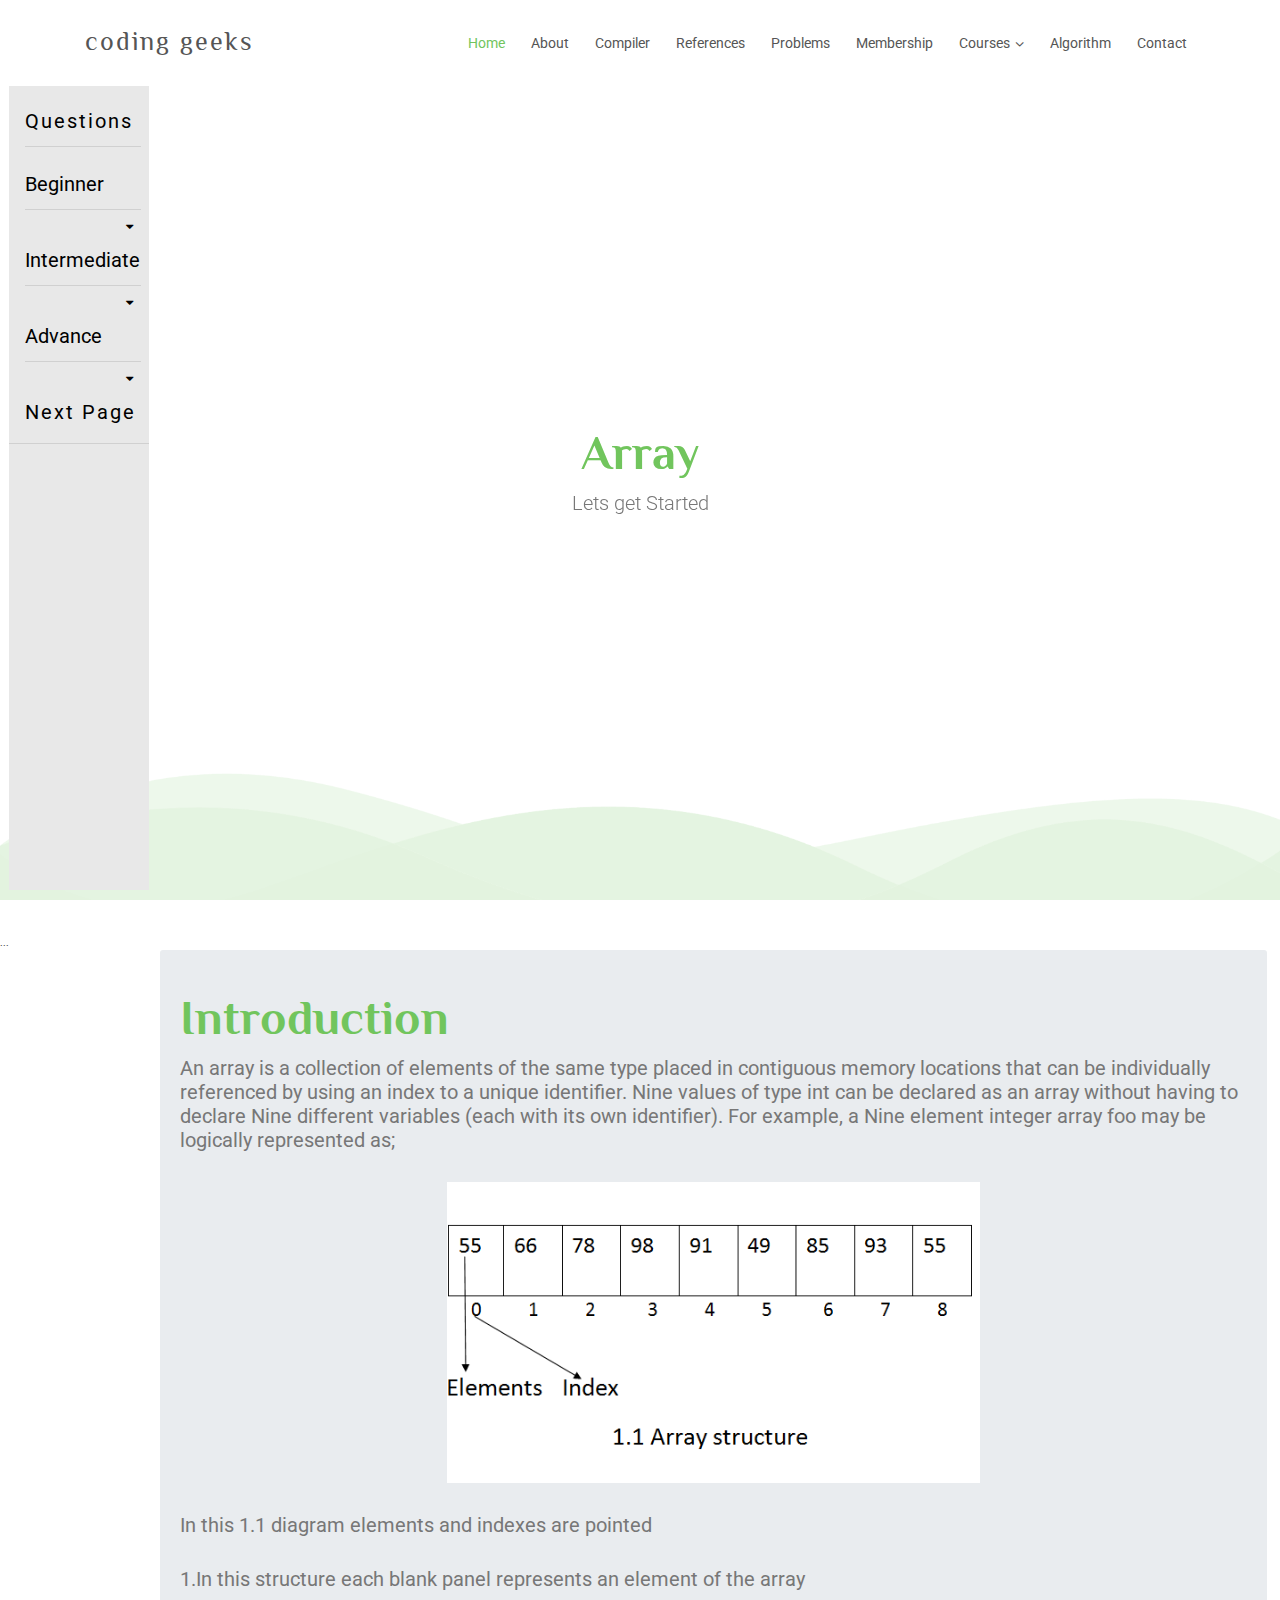
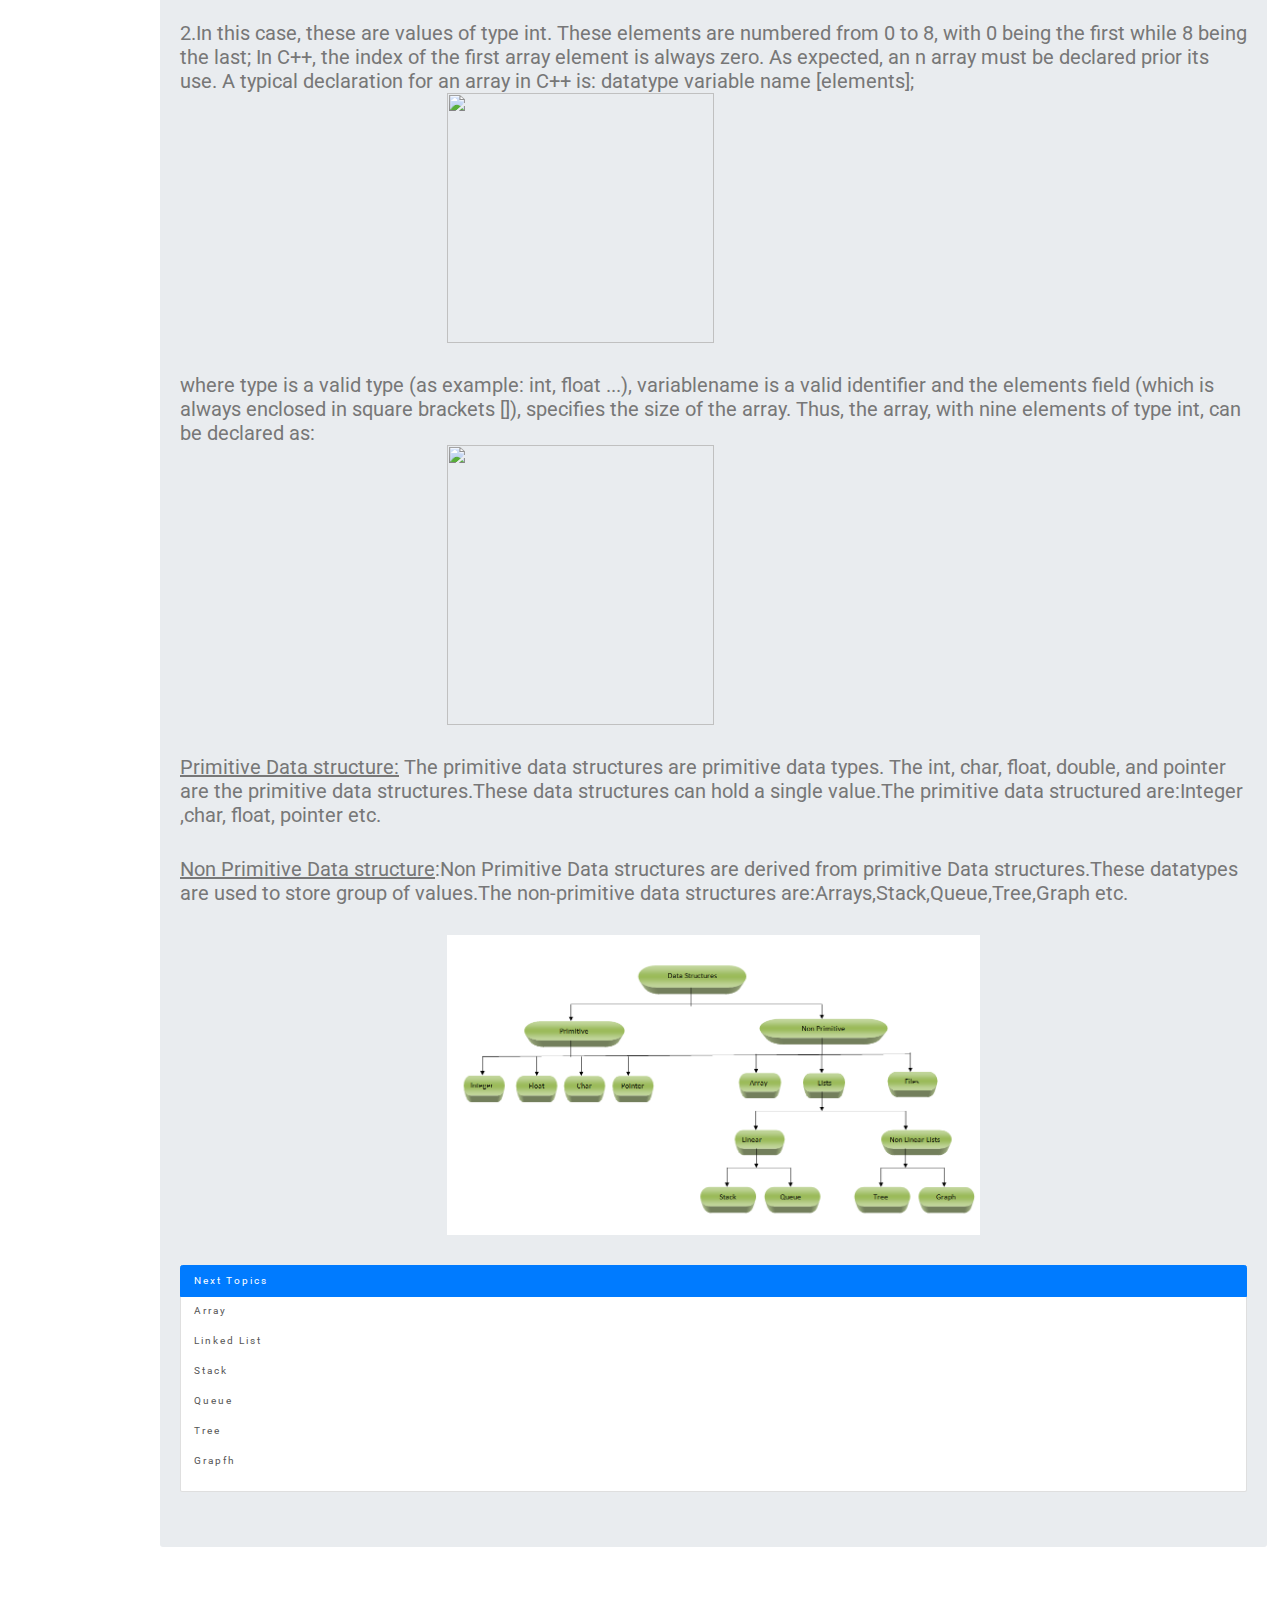
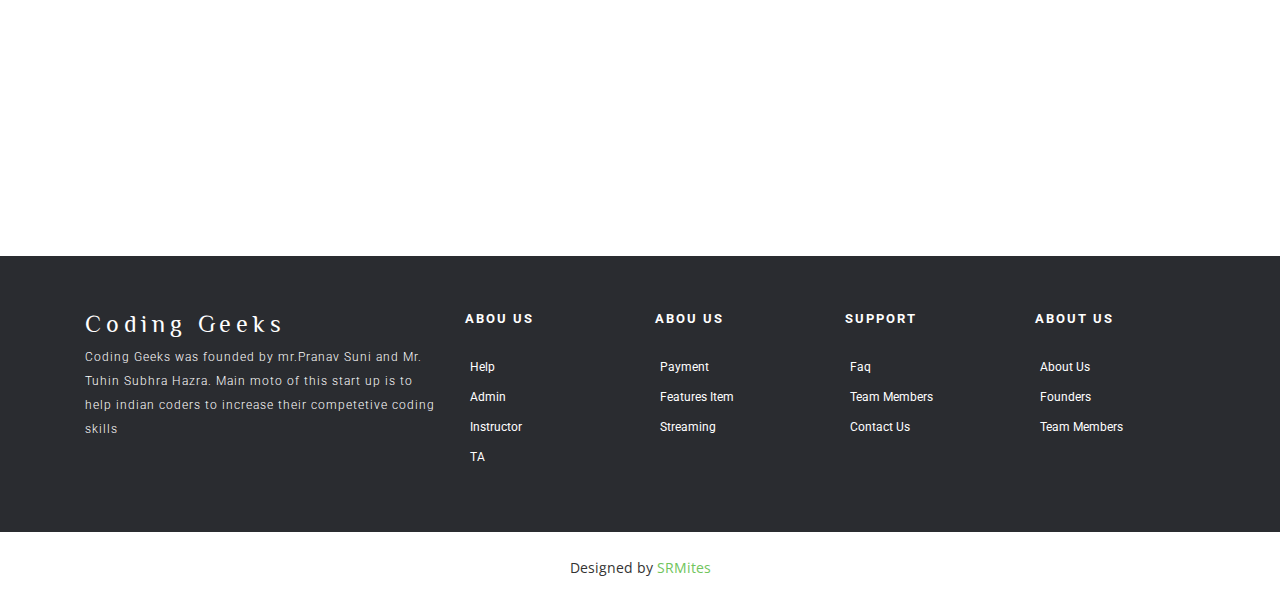
==== commit 1534f71b: "Update Array.html" ====
--- a/Array.html
+++ b/Array.html
@@ -17,11 +17,72 @@
   width: 50%;
 }
         .jumbotron {
-            margin-left: 25px!important;
-            margin-right:25px!important;
+            margin-left: 160px!important;
+            margin-right:13px!important;
             
         }
-    </style>
+        body {
+  font-family: "Lato", sans-serif;
+}
+
+/* Fixed sidenav, full height */
+.sidenav {
+  height: 90%;
+  width: 140px;
+  margin-left: 9px!important;
+  position: fixed;
+  z-index: 1;
+  top: 80px;
+  left: 0;
+  background-color: #E8E8E8;
+  overflow-x: hidden;
+  padding-top: 20px;
+}
+
+/* Style the sidenav links and the dropdown button */
+.sidenav a, .dropdown-btn {
+  padding: 6px 8px 6px 16px;
+  text-decoration: none;
+  font-size: 20px;
+  color: #000000;
+  display: block;
+  border: none;
+  background: none;
+  width: 100%;
+  text-align: left;
+  cursor: pointer;
+  outline: none;
+}
+
+/* On mouse-over */
+.sidenav a:hover, .dropdown-btn:hover {
+  color: #009933;
+}
+
+/* Add an active class to the active dropdown button */
+.active {
+  background-color:    #E8E8E8;
+  color: green;
+}
+
+/* Dropdown container (hidden by default). Optional: add a lighter background color and some left padding to change the design of the dropdown content */
+.dropdown-container {
+  display: none;
+  background-color: #FFFFFF;
+  padding-left: 8px;
+}
+
+/* Optional: Style the caret down icon */
+.fa-caret-down {
+  float: right;
+  padding-right: 8px;
+}
+
+/* Some media queries for responsiveness */
+@media screen and (max-height: 450px) {
+  .sidenav {padding-top: 15px;}
+  .sidenav a {font-size: 18px;}
+}
 </style>
   <meta charset="utf-8">
   <meta content="width=device-width, initial-scale=1.0" name="viewport">
@@ -67,8 +128,59 @@
 
 <body>
 
+<div class="sidenav">
+  <a href="#about">Questions<hr></a>
+  <button class="dropdown-btn">Beginner<hr>
+ 
+    <i class="fa fa-caret-down"></i>
+  </button>
+  <div class="dropdown-container">
+    <a href="#">Question 1<b><hr></b></a>
+    <a href="#">Question 1<hr></a>
+    <a href="#">Question 1<hr></a>
+  </div>
+  <button class="dropdown-btn">Intermediate<hr>
+ 
+    <i class="fa fa-caret-down"></i>
+  </button>
+  <div class="dropdown-container">
+    <a href="#">Question 1<hr></a>
+    <a href="#">Question 1<hr></a>
+    <a href="#">Question 1<hr></a>
+  </div>
+    <button class="dropdown-btn">Advance<hr>
+ 
+    <i class="fa fa-caret-down"></i>
+  </button>
+  <div class="dropdown-container">
+    <a href="#">Question 1<hr></a>
+    <a href="#">Question 1<hr></a>
+    <a href="#">Question 1<hr></a>
+  </div>
+  <a href="#contact">Next Page</a><hr>
+</div>
+
+<script>
+/* Loop through all dropdown buttons to toggle between hiding and showing its dropdown content - This allows the user to have multiple dropdowns without any conflict */
+var dropdown = document.getElementsByClassName("dropdown-btn");
+var i;
+
+for (i = 0; i < dropdown.length; i++) {
+  dropdown[i].addEventListener("click", function() {
+  this.classList.toggle("active");
+  var dropdownContent = this.nextElementSibling;
+  if (dropdownContent.style.display === "block") {
+  dropdownContent.style.display = "none";
+  } else {
+  dropdownContent.style.display = "block";
+  }
+  });
+}
+</script>
+
   <!-- ======= Header ======= -->
   <header id="header" class="header">
+
     <div class="container">
 
       <div id="logo" class="pull-left">
@@ -120,15 +232,38 @@
     </div>
   </section>--><!-- End Hero Section -->
     
+    <!-- Side navigation -->
+
+<!-- Page content -->
+<div class="main">
+  ...
+</div>
        <div class="jumbotron">
         <h1>
          Introduction
         </h1>
-        <h2><b>An array is a data structure that contains a group of elements. Typically these elements are all of the same data type, such as an integer or string. Arrays are commonly used in computer programs to organize data so that a related set of values can be easily sorted or searched.                                  
+        <h2><b>  An array is a collection of elements of the same type placed in contiguous memory locations that can be individually referenced by using an index to a unique identifier.
+
+Nine values of type int can be declared as an array without having to declare Nine different variables (each with its own identifier).
+
+For example, a Nine element integer array foo may be logically represented as;                                                        
         </b></h2>
         <img src="Array.png"class="center">
-        <h2><b>In this 1.1 diagram elements are the studen's marks and indexes are the memory location where student's marks are alloted.</b></h2>
-
+        <h2><b>In this 1.1 diagram elements and indexes are pointed</b></h2>
+        <h2><b>1.In this structure each blank panel represents an element of the array</b></h2>
+        <h2><b>2.In this case, these are values of type int. These elements are numbered from 0 to 8, with 0 being the first while 8 being the last; In C++, the index of the first array element is always zero. As expected, an n array must be declared prior its use. A typical declaration for an array in C++ is:
+
+ datatype variable name [elements];
+<img src="dec1.png"class="center"width="250" height="250">
+where type is a valid type (as example: int, float ...), variablename is a valid identifier and the elements field (which is always enclosed in square brackets []), specifies the size of the array.
+
+Thus, the array, with nine elements of type int, can be declared as:
+<img src="dec.png"class="center"width="100" height="280">
+</b></h2>
+<h2><b></b></h2>
+         <h2><b></b></h2>
+         <h2><b> <u>Primitive Data structure:</u> The primitive data structures are primitive data types. The int, char, float, double, and pointer are the primitive data structures.These data structures can hold a single value.The primitive data structured are:Integer ,char, float, pointer etc.</b></h2>
+         <h2><b> <u>Non Primitive Data structure</u>:Non Primitive Data structures are derived from primitive Data structures.These datatypes are used to store group of values.The non-primitive data structures are:Arrays,Stack,Queue,Tree,Graph etc.</b></h2>
 
          <img src="Diag.png"class="center">
 <h2><b></b></h2>
@@ -136,7 +271,7 @@
   <a href="#" class="list-group-item list-group-item-action active" aria-current="true">
     Next Topics
   </a>
-  <a href="#" class="list-group-item list-group-item-action"></a>
+  <a href="#" class="list-group-item list-group-item-action">Array</a>
   <a href="#" class="list-group-item list-group-item-action">Linked List</a>
   <a href="#" class="list-group-item list-group-item-action">Stack</a>
   <a href="#" class="list-group-item list-group-item-action">Queue</a>
